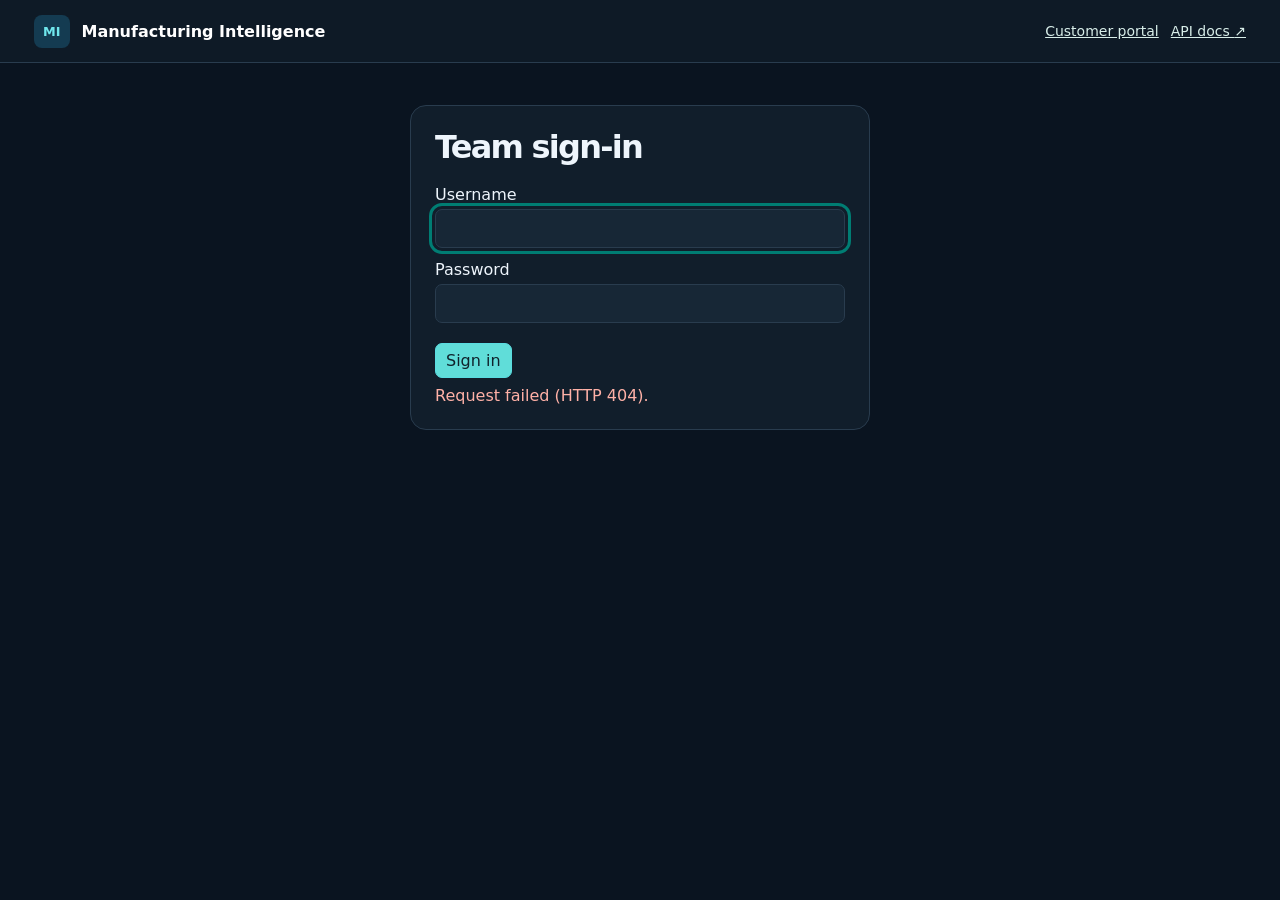
==== frontend/index.html @ 9b31c53e "Prepare Manufacturing Intelligence for Render" ====
<!doctype html>
<html lang="en">
<head>
  <meta charset="utf-8">
  <meta name="viewport" content="width=device-width, initial-scale=1">
  <title>Manufacturing Intelligence</title>
  <link rel="stylesheet" href="styles.css">
  <script src="dashboard.js" defer></script>
  <script src="team.js" defer></script>
  <script src="work.js" defer></script>
  <script src="operations.js" defer></script>
  <script src="assistant.js" defer></script>
</head>
<body class="staff-ui">
  <header class="masthead">
    <div class="masthead-inner">
      <span class="brand-mark" aria-hidden="true">MI</span>
      <span class="brand">Manufacturing Intelligence</span>
      <a href="/customer/sign-in">Customer portal</a>
      <a href="/docs">API docs <span aria-hidden="true">↗</span></a>
      <button type="button" id="sign-out" hidden>Sign out</button>
    </div>
  </header>
  <main id="sign-in" hidden>
    <form id="login-form" class="login-card">
      <h1>Team sign-in</h1>
      <label>Username <input name="username" autocomplete="username" required maxlength="64"></label>
      <label>Password <input type="password" name="password" autocomplete="current-password" required maxlength="128"></label>
      <button class="primary" type="submit">Sign in</button>
      <p id="login-message" role="alert"></p>
    </form>
  </main>
  <main id="dashboard" hidden>
    <nav class="ops-nav" aria-label="Manufacturing workspace">
      <strong>Manufacturing ERP</strong>
      <button type="button" data-view="overview" aria-current="page">Overview</button>
      <button type="button" data-view="production">Production</button>
      <button type="button" data-view="inventory">Inventory</button>
      <button type="button" data-view="orders">Work orders</button>
      <button type="button" data-view="machines">Machines</button>
      <button type="button" data-view="quality">Quality control</button>
      <button type="button" data-view="sourcing">Sourcing</button>
      <button type="button" data-view="assistant">Ask Manufacturing</button>
    </nav>
    <div class="ops-content">
      <div class="ops-header">
        <span id="identity"></span>
        <button type="button" id="manage-team" hidden>Team accounts</button>
      </div>
      <section id="ops-view" aria-label="Manufacturing operations"></section>
      <section id="sourcing-view" hidden>
    <h1>Supplier comparison</h1>
    <p class="intro">Choose a product to compare supplier pricing and lead times.</p>
    <div class="toolbar">
      <button type="button" id="add-product" hidden>Add product</button>
      <button type="button" id="manage-vendors" hidden>Manage vendors</button>
    </div>
    <div class="workspace">
      <aside class="catalog">
        <h2>Products</h2>
        <label for="search">Search by name or part number</label>
        <input type="search" id="search" placeholder="Search products" disabled>
        <ul id="products" aria-label="Products"></ul>
        <p id="catalog-message" role="status">Loading products…</p>
      </aside>
      <section class="comparison" aria-labelledby="product-name" aria-busy="true">
        <div class="product-header">
          <div>
            <p id="part-number" class="part-number" hidden></p>
            <h2 id="product-name">Product details</h2>
            <p id="product-meta" class="muted" hidden></p>
          </div>
          <span id="product-status" class="status" hidden></span>
        </div>
        <div id="product-actions" class="toolbar" hidden>
          <button type="button" id="edit-product">Edit product</button>
          <button type="button" id="deactivate-product">Deactivate</button>
          <button type="button" id="link-vendor">Link vendor</button>
        </div>
        <p id="comparison-message" role="status">Loading product details…</p>
        <div id="results" hidden>
          <dl class="metrics">
            <div><dt>Suppliers</dt><dd id="supplier-count"></dd></div>
            <div><dt>Lowest unit price</dt><dd id="lowest-price"></dd></div>
            <div><dt>Shortest lead time</dt><dd id="shortest-lead"></dd></div>
          </dl>
          <div class="table-heading">
            <h3>Supplier offers</h3>
            <label for="sort">Sort by
              <select id="sort">
                <option value="unit_price">Unit price</option>
                <option value="lead_time_days">Lead time</option>
              </select>
            </label>
          </div>
          <div class="table-scroll" tabindex="0" role="region" aria-label="Supplier offers">
            <table aria-label="Supplier offers">
              <thead><tr><th scope="col">Supplier</th><th scope="col">Unit price</th><th scope="col">Lead time</th><th id="offer-actions" scope="col" hidden>Actions</th></tr></thead>
              <tbody id="suppliers"></tbody>
            </table>
          </div>
          <p class="table-note">A dash indicates terms that haven’t been recorded.</p>
        </div>
      </section>
    </div>
      </section>
      <p id="dashboard-message" role="status"></p>
    </div>
  </main>
  <dialog id="editor" aria-labelledby="editor-title">
    <form id="editor-form">
      <h2 id="editor-title"></h2>
      <div id="editor-fields"></div>
      <p id="editor-message" role="alert"></p>
      <div class="toolbar">
        <button type="button" id="close-editor">Close</button>
        <button class="primary" type="submit" id="save-editor">Save</button>
      </div>
    </form>
  </dialog>
</body>
</html>
---- frontend/styles.css ----
:root {
  color-scheme: light;
  font-family: "Inter", system-ui, sans-serif;
  color: #14263a;
  background: #f1f5f7;
  --muted: #4b6072;
  --line: #d7e2e8;
  --teal: #00675e;
}

* { box-sizing: border-box; }
[hidden] { display: none !important; }
body { margin: 0; }
button, input, select { font: inherit; }
:focus-visible { outline: 3px solid #007d73; outline-offset: 3px; }

.masthead { background: #14263a; color: #fff; }
.masthead-inner {
  max-width: 1280px;
  min-height: 72px;
  margin: auto;
  padding: 12px clamp(18px, 4vw, 48px);
  display: flex;
  align-items: center;
  gap: 12px;
}
.brand-mark {
  background: #aef0e2;
  color: #153c42;
  border-radius: 8px;
  padding: 9px;
  font-size: .8rem;
  font-weight: 800;
}
.brand { font-weight: 650; }
.masthead a { color: #d8eee9; margin-left: auto; white-space: nowrap; font-size: .875rem; }
.masthead a:focus-visible { outline-color: #aef0e2; }

main { max-width: 1280px; margin: auto; padding: 42px clamp(18px, 4vw, 48px) 56px; }
h1, h2, h3, p { margin: 0; }
h1 { font-size: clamp(2rem, 5vw, 3rem); letter-spacing: -.055em; line-height: 1.1; }
.intro { margin: 12px 0 28px; color: var(--muted); }
.workspace { display: grid; grid-template-columns: minmax(230px, 290px) minmax(0, 1fr); gap: 20px; align-items: start; }
.catalog, .comparison { background: white; border: 1px solid var(--line); border-radius: 16px; }
.catalog { padding: 20px; }
.catalog h2 { font-size: 1.15rem; margin-bottom: 14px; }
.catalog label { display: block; font-size: .8rem; color: var(--muted); margin-bottom: 7px; }
input, select { border: 1px solid #b6c8d3; border-radius: 7px; background: #fff; color: inherit; padding: 9px 10px; }
input { width: 100%; }
.catalog ul { list-style: none; padding: 0; margin: 14px 0 0; display: grid; gap: 6px; }
.catalog button {
  border: 1px solid transparent;
  width: 100%;
  text-align: left;
  background: #f5f8fa;
  color: inherit;
  padding: 11px;
  border-radius: 8px;
  cursor: pointer;
  overflow-wrap: anywhere;
}
.catalog button:hover { background: #eaf1f5; }
.catalog button[aria-pressed="true"] { border-color: #86cfc3; background: #e6f6f2; }
.catalog button span { display: block; color: var(--muted); font: .75rem ui-monospace, monospace; margin-bottom: 4px; }

.comparison { padding: clamp(16px, 3vw, 30px); overflow-wrap: anywhere; }
.product-header { display: flex; gap: 12px; align-items: start; justify-content: space-between; }
.product-header h2 { font-size: clamp(1.45rem, 3vw, 2.1rem); letter-spacing: -.035em; }
.part-number { font: .85rem ui-monospace, monospace; color: var(--teal); margin-bottom: 7px; }
.muted, .table-note, #catalog-message, #comparison-message { color: var(--muted); margin-top: 8px; font-size: .875rem; }
.status { border-radius: 20px; padding: 5px 9px; background: #e6f6f2; color: var(--teal); font-size: .75rem; font-weight: 650; }
.status.inactive { background: #eef0f2; color: #4b5662; }
.metrics { margin: 24px 0; display: grid; grid-template-columns: repeat(3, minmax(0, 1fr)); gap: 10px; }
.metrics div { border: 1px solid var(--line); background: #f5f9fa; border-radius: 10px; padding: 14px; }
.metrics dt { color: var(--muted); font-size: .8rem; margin-bottom: 7px; }
.metrics dd { font-size: clamp(1.05rem, 2.5vw, 1.6rem); margin: 0; font-weight: 700; font-variant-numeric: tabular-nums; }
.table-heading { display: flex; flex-wrap: wrap; gap: 10px; align-items: center; justify-content: space-between; margin-bottom: 12px; }
.table-heading label { color: var(--muted); font-size: .8rem; }
.table-heading select { margin-left: 4px; }
.table-scroll { overflow-x: auto; border: 1px solid var(--line); border-radius: 8px; }
table { width: 100%; border-collapse: collapse; min-width: 340px; text-align: left; }
th, td { padding: 12px; }
th { background: #f2f6f8; font-size: .8rem; color: var(--muted); }
td { border-top: 1px solid var(--line); font-variant-numeric: tabular-nums; }
td span { display: block; color: var(--muted); font-size: .75rem; margin-top: 3px; }
th:nth-child(n+2), td:nth-child(n+2) { text-align: right; white-space: nowrap; }
.table-note { margin-top: 12px; }

@media (max-width: 720px) {
  main { padding-top: 28px; }
  .workspace { grid-template-columns: minmax(0, 1fr); }
  .catalog ul { max-height: 190px; overflow-y: auto; padding: 4px; }
}
@media (max-width: 390px) {
  .metrics { grid-template-columns: 1fr; }
}

.toolbar { display: flex; flex-wrap: wrap; gap: 8px; align-items: center; margin: 12px 0; }
.toolbar span { margin-right: auto; color: var(--muted); font-size: .88rem; }
.toolbar button, td button, #sign-out, .primary, #vendor-list button {
  border: 1px solid #b6c8d3;
  border-radius: 7px;
  background: #fff;
  color: #14263a;
  padding: 7px 10px;
  cursor: pointer;
}
td button + button { margin-left: 5px; }
button.primary { background: var(--teal); color: white; border-color: var(--teal); }
button:disabled { opacity: .65; cursor: wait; }
.login-card, dialog { background: #fff; border: 1px solid var(--line); border-radius: 16px; padding: 24px; }
.login-card { max-width: 460px; margin: auto; }
.login-card h1 { font-size: 2rem; margin-bottom: 20px; }
.login-card label, #editor-fields label { display: grid; gap: 5px; margin: 12px 0; }
.login-card button { margin-top: 8px; }
dialog { width: min(520px, calc(100% - 32px)); color: inherit; }
dialog::backdrop { background: #14263a99; }
#editor-message, #login-message { color: #9b2525; margin-top: 8px; }
#dashboard-message { color: var(--muted); margin-bottom: 10px; }
#vendor-list, #team-list { padding-left: 20px; }
#vendor-list li, #team-list li { margin: 7px 0; }
#vendor-list button { margin-left: 8px; }
@media (max-width: 470px) {
  .masthead-inner { flex-wrap: wrap; }
  .masthead a { margin-left: 0; }
}

.work-list { padding-left: 20px; }
.work-list li { margin: 8px 0; }
.work-list button, #editor-fields > button {
  border: 1px solid #b6c8d3;
  border-radius: 7px;
  background: white;
  padding: 7px 10px;
  cursor: pointer;
  color: inherit;
}
.work-list li span + button { margin-left: 8px; }
.job-table th:nth-child(n), .job-table td:nth-child(n) { text-align: left; white-space: normal; }
.job-table td:nth-child(3) { text-transform: capitalize; }
#customer-message { max-width: 460px; margin: 12px auto; }

.staff-ui {
  --ops-surface: #111e2b;
  --ops-raised: #172736;
  --ops-text: #eef5fc;
  --ops-muted: #a8bacb;
  --ops-accent: #59dce1;
  --muted: var(--ops-muted);
  --line: #293c4e;
  --teal: var(--ops-accent);
  color-scheme: dark;
  background: #0a1420;
  color: var(--ops-text);
  min-height: 100vh;
}
.staff-ui .masthead { background: #0e1a26; border-bottom: 1px solid var(--line); }
.staff-ui .masthead-inner { max-width: none; padding-inline: clamp(16px, 3vw, 34px); min-height: 62px; }
.staff-ui .masthead a + a { margin-left: 0; }
.staff-ui .brand-mark { background: #143b51; color: #70e7ed; }
.staff-ui #dashboard { display: grid; grid-template-columns: 205px minmax(0, 1fr); max-width: none; padding: 0; min-height: calc(100vh - 62px); }
.ops-nav { padding: 28px 14px; background: #0e1925; border-right: 1px solid var(--line); }
.ops-nav strong { display: block; padding: 0 10px 22px; font-size: .88rem; color: var(--ops-text); }
.ops-nav button { display: block; width: 100%; padding: 11px 12px; border: 1px solid transparent; margin-bottom: 5px; background: transparent; border-radius: 8px; text-align: left; color: var(--ops-muted); cursor: pointer; }
.ops-nav button:hover, .ops-nav button[aria-current] { color: var(--ops-accent); background: #142a3b; border-color: #264458; }
.ops-content { min-width: 0; width: 100%; max-width: 1620px; padding: clamp(18px, 3vw, 36px); margin: 0 auto; }
.ops-header { display: flex; justify-content: flex-end; align-items: center; gap: 12px; color: var(--ops-muted); margin-bottom: 16px; min-height: 34px; }
.ops-title { display: flex; align-items: center; justify-content: space-between; flex-wrap: wrap; gap: 12px; margin-bottom: 22px; }
.ops-title h1, .staff-ui #sourcing-view h1 { font-size: clamp(1.7rem, 3.5vw, 2.7rem); }
.ops-muted { color: var(--ops-muted); margin-top: 6px; font-size: .9rem; }
.ops-stats, .ops-grid { display: grid; gap: 14px; margin-bottom: 14px; }
.ops-stats { grid-template-columns: repeat(4, minmax(0, 1fr)); }
.ops-grid { grid-template-columns: minmax(0, 1.65fr) minmax(0, 1fr); }
.ops-stat, .ops-panel { background: var(--ops-surface); border: 1px solid var(--line); border-radius: 12px; padding: 16px; min-width: 0; }
.ops-stat { border-top-color: #397483; }
.ops-stat span, .ops-stat small { display: block; color: var(--ops-muted); font-size: .78rem; }
.ops-stat strong { display: block; margin: 6px 0; font-size: clamp(1.3rem, 3vw, 2rem); color: var(--ops-accent); }
.ops-panel h2 { font-size: 1rem; margin-bottom: 16px; }
.ops-chart { display: grid; grid-template-columns: repeat(7, minmax(0, 1fr)); gap: clamp(6px, 2vw, 18px); min-height: 156px; align-items: end; }
.ops-bar-group { height: 156px; display: flex; flex-direction: column; align-items: center; justify-content: end; }
.ops-bar { height: var(--height); max-height: 110px; width: min(100%, 30px); min-height: 2px; border-radius: 4px 4px 0 0; background: linear-gradient(#64e5e2, #217e9c); }
.ops-bar-value, .ops-bar-label { color: var(--ops-muted); font-size: .73rem; margin: 4px 0; }
.ops-effectiveness { display: flex; flex-wrap: wrap; gap: 15px; align-items: center; }
.ops-gauge { width: 108px; height: 108px; border-radius: 50%; display: grid; place-items: center; font-weight: 750; font-size: 1.5rem; background: radial-gradient(closest-side, var(--ops-surface) 82%, transparent 83%), conic-gradient(#58dbd5 var(--score), #2b3f51 0); }
.ops-factors { flex: 1; min-width: 110px; }
.ops-factors p { display: flex; justify-content: space-between; gap: 10px; padding: 6px 0; font-size: .82rem; }
.ops-factors span { color: var(--ops-muted); }
.ops-alerts { margin: 0; padding-left: 18px; color: #f7cd8a; }
.ops-alerts li { margin: 8px 0; }
.ops-badge { display: inline-block; padding: 4px 8px; border-radius: 5px; background: #20374a; color: #a1d9fb; font-size: .78rem; text-transform: capitalize; }
.ops-badge.good { background: #183e39; color: #8af3ce; }
.ops-badge.warn { background: #453526; color: #ffcf86; }
.ops-table th:nth-child(n), .ops-table td:nth-child(n) { text-align: left; white-space: normal; }
.ops-table td { font-size: .86rem; }
.ops-actions { display: flex; gap: 6px; flex-wrap: wrap; }
.staff-ui .catalog, .staff-ui .comparison, .staff-ui dialog, .staff-ui .login-card { background: var(--ops-surface); color: var(--ops-text); }
.staff-ui button:not(.primary):not([data-view]), .staff-ui input, .staff-ui select { background: var(--ops-raised); border-color: var(--line); color: var(--ops-text); }
.staff-ui .ops-title button, .staff-ui .ops-header button { border: 1px solid var(--line); border-radius: 7px; padding: 8px 12px; cursor: pointer; }
.staff-ui .catalog button[aria-pressed="true"], .staff-ui .catalog button:hover { background: #183b4d; border-color: #397483; }
.staff-ui .metrics div, .staff-ui th { background: var(--ops-raised); }
.staff-ui .primary, .staff-ui .status { background: #60ddd9; color: #10232c; }
.staff-ui #login-message, .staff-ui #editor-message { color: #ffb1a7; }
.staff-ui dialog { max-height: 85vh; overflow: auto; }
.staff-ui .ops-table button { white-space: nowrap; }
@media (max-width: 960px) {
  .ops-grid { grid-template-columns: minmax(0, 1fr); }
}
@media (max-width: 740px) {
  .staff-ui #dashboard { grid-template-columns: minmax(0, 1fr); }
  .ops-nav { display: flex; flex-wrap: wrap; gap: 3px; padding: 8px; border-right: 0; border-bottom: 1px solid var(--line); }
  .ops-nav strong { display: none; }
  .ops-nav button { width: auto; margin: 0; padding: 7px; }
  .ops-stats { grid-template-columns: repeat(2, minmax(0, 1fr)); }
}

.customer-ui { background: #f1f5fb; }
.customer-ui .masthead { background: #122958; }
.customer-ui .primary { background: #173d83; border-color: #173d83; }
.customer-company { color: #32548a; margin-bottom: 8px; font-weight: 650; }
.customer-summary { display: grid; grid-template-columns: repeat(4, minmax(0, 1fr)); gap: 12px; margin: 20px 0; }
.customer-summary div, .customer-table-panel { background: white; border: 1px solid #d5dfed; border-radius: 12px; padding: 16px; }
.customer-summary span, .customer-summary strong { display: block; }
.customer-summary span { font-size: .83rem; color: #4b6072; }
.customer-summary strong { margin-top: 6px; color: #173d83; font-size: 1.6rem; }
.customer-toolbar { display: flex; align-items: end; gap: 12px; flex-wrap: wrap; margin-bottom: 16px; }
.customer-toolbar h2 { margin-right: auto; font-size: 1.12rem; align-self: center; }
.customer-toolbar label { display: grid; gap: 4px; font-size: .8rem; color: #4b6072; }
.customer-status { text-transform: capitalize; border-radius: 5px; background: #eaf0fa; color: #294b7c; padding: 4px 8px; white-space: nowrap; font-size: .8rem; }
.customer-status.ready, .customer-status.delivered { background: #dcf4ed; color: #17604b; }
.customer-status.cancelled { background: #f8e7e8; color: #8d373b; }
.customer-status.in_progress { background: #f9edda; color: #845413; }
@media (max-width: 640px) {
  .customer-summary { grid-template-columns: repeat(2, minmax(0, 1fr)); }
}

.assistant-form { max-width: 740px; display: grid; gap: 12px; }
.assistant-form label { display: grid; gap: 5px; }
.assistant-form .primary { justify-self: start; }
.staff-ui textarea { width: 100%; resize: vertical; font: inherit; color: inherit; background: var(--ops-raised); border: 1px solid var(--line); border-radius: 8px; padding: 10px; }
.assistant-answer { white-space: pre-wrap; line-height: 1.55; margin: 14px 0; }
.assistant-source { margin: 10px 0; border: 1px solid var(--line); border-radius: 8px; padding: 9px 12px; }
.assistant-source summary { cursor: pointer; }
.assistant-source pre { white-space: pre-wrap; overflow-wrap: anywhere; }
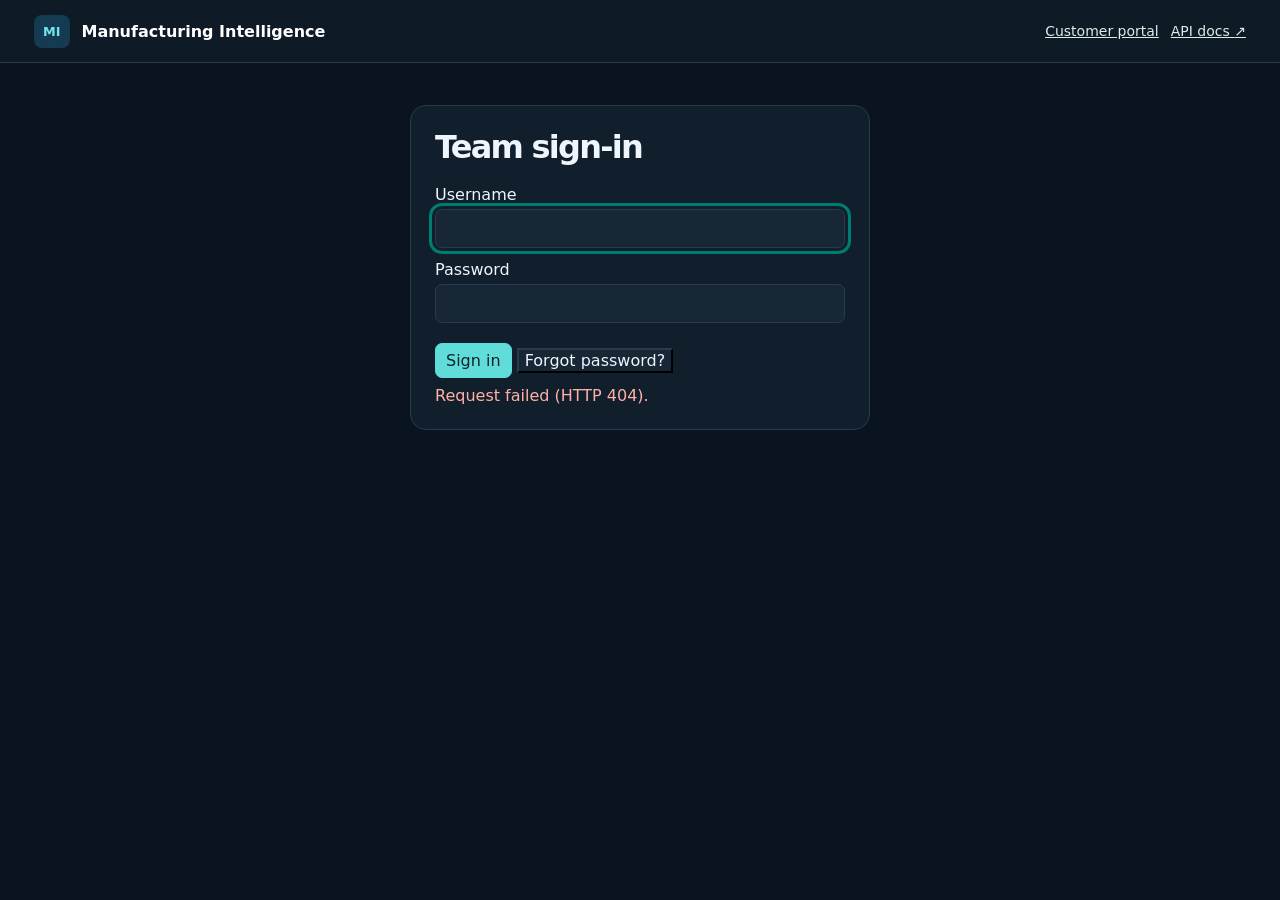
==== commit fd4d8117: "Add email recovery for the team administrator" ====
--- a/frontend/index.html
+++ b/frontend/index.html
@@ -27,6 +27,7 @@
       <label>Username <input name="username" autocomplete="username" required maxlength="64"></label>
       <label>Password <input type="password" name="password" autocomplete="current-password" required maxlength="128"></label>
       <button class="primary" type="submit">Sign in</button>
+      <button id="forgot-password" type="button">Forgot password?</button>
       <p id="login-message" role="alert"></p>
     </form>
   </main>
